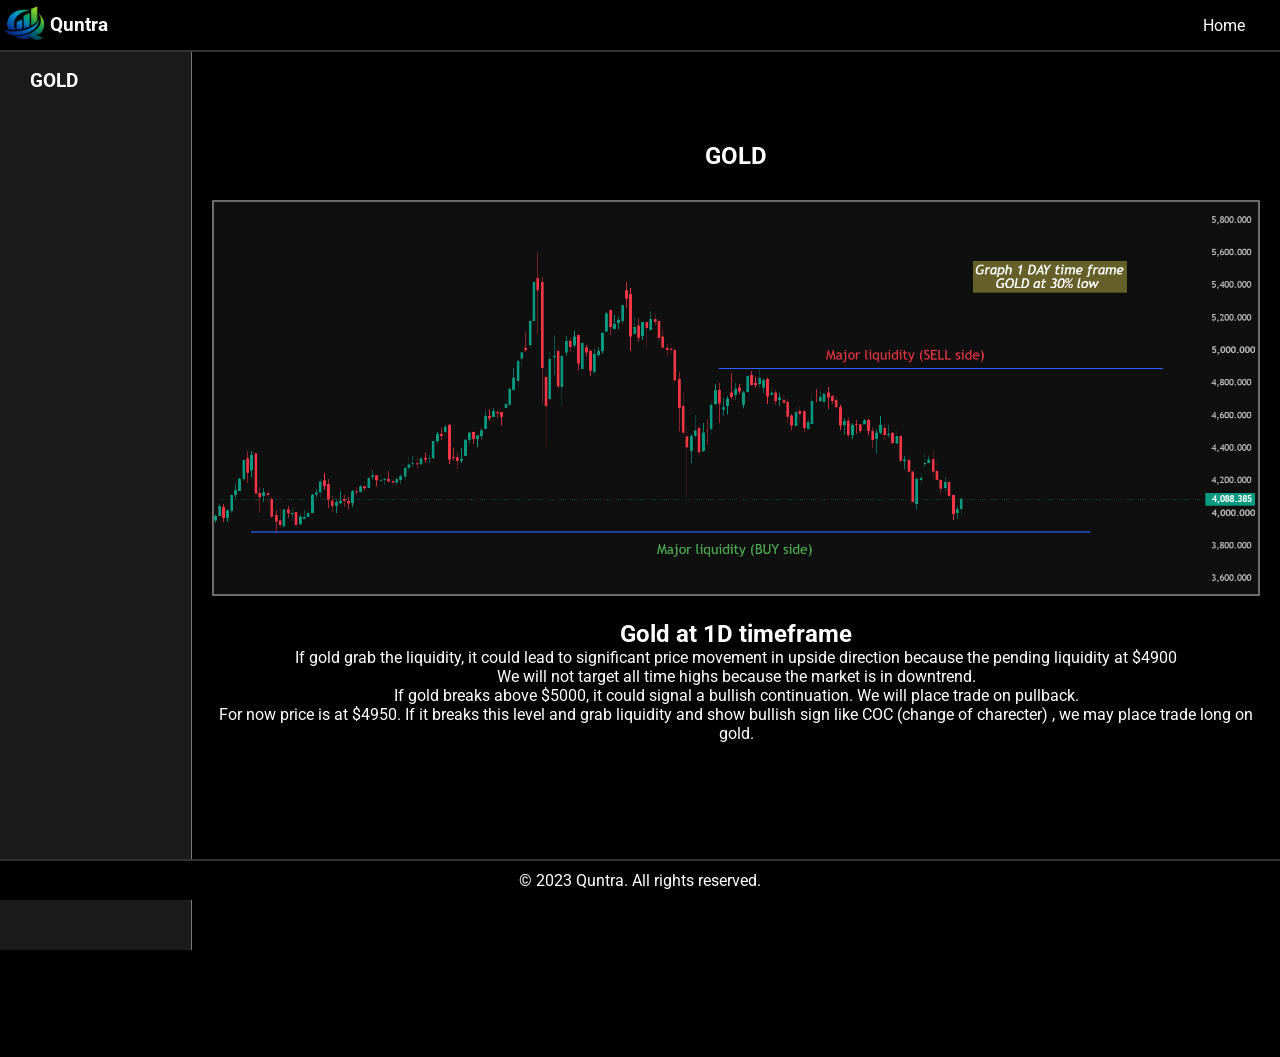
==== Trade analysis/index.html @ 70378144 "add files" ====
<!DOCTYPE html>
<html lang="en">
<head>
    <meta charset="UTF-8">
    <meta name="viewport" content="width=device-width, initial-scale=1.0">
    <title>Quntra - Trade Analysis</title>

    <link rel="stylesheet" href="/Css/trade.css">
    <link rel="icon" href="/Assets/logo.png" type="image/x-icon">
    <link rel="stylesheet" href="/Css/trade-media.css">
</head>
<body>

       <!-- Navigation bar -->
    <div  class="fixed">
        <nav class="navbar">

            <img src="/Assets/logo.png" width="50" height="50" alt="">
            <h3 class="h3" >Quntra</h3>

            <ul class="nav-links">
                <li><a href="/index.html">Home</a></li>
            </ul>
    </div>
    </nav>

    <!-- Main Content -->

    <section class="content"> 

        <div class="side">

            <h3 class="gold" ><a href="#gold">GOLD</a></h3>

        </div>

    </section>
    <section class="container"> 

        <div class="main">
            <h1 id="gold" >GOLD</h1>
            <img class="img" src="/Assets/gold1.png" width="1000px" height="400px" alt="">
            <h2>Gold at 1D timeframe</h2>
            <p>If gold grab the liquidity, it could lead to significant price movement in upside direction because the pending liquidity at $4900</p>
            <p>We will not target all time highs because the market is in downtrend.</p>
            <p>If gold breaks above $5000, it could signal a bullish continuation. We will place trade on pullback.</p>
            <p>For now price is at $4950. If it breaks this level and grab liquidity and show bullish sign like COC (change of charecter) , we may place trade long on gold.</p>
        </div>
        

    </section>


    <footer>
        <p>&copy; 2023 Quntra. All rights reserved.</p>
    </footer>
    
<script src="/Js/trade.js"></script>

</body>
</html>
---- Css/trade.css ----
/* universal styles for the About page */

@import url('https://fonts.googleapis.com/css2?family=Roboto:ital,wght@0,100..900;1,100..900&display=swap');

* {
    margin: 0;
    padding: 0;
    box-sizing: border-box;
    
}

body {
    font-family: 'Roboto', sans-serif;
    background-color: black;
    color: white;

}


/* Navigation Bar */


.fixed {
    position: sticky;
    top: 0;
    left: 0;
    width: 100%;
    z-index: 1000;
       padding-top: 0;
    margin-top: 0;
}

.navbar {
   
        background-color: #000000;
    /* margin: 10px; */
    display: flex;
    align-items: center;
    border-bottom: 2px solid #333;
   
}

.nav-links {
    list-style: none;
    display: flex;
    margin-left: auto;
    margin-right: 20px;
}

.nav-links a {
    color: white;
    text-decoration: none;
    padding: 10px 15px;
    transition: background-color 0.3s ease;
    border-radius: 10px;
    
}

.nav-links a:hover {
    background-color: #555555a0;
}

/* Main Content */

.side {
    margin-top: 50px;
    height: 100%;
    width: 15%;
    border-right: 1px solid #777777;
    background-color: #1a1a1a;
    padding: 20px;
    position: fixed;
    top: 0;
    left: 0;
    
}

.main {
    margin-top: 70px;
    margin-left: 15%;
    margin-bottom: 35px;
    padding: 20px;
    background-color: #000000;
    min-height: 100vh;
    text-align: center;
}

.side a {
    color: #ffffff;
   margin: 10px ;
  
    text-align: center;
    text-decoration: none;
}

/* footer */

footer {
    background-color: #000000;
    color: white;
    text-align: center;
    padding: 10px;
    position: fixed;
    bottom: 0;
    left: 0;
    width: 100%;
    border-top: 2px solid #333;
}


/* main */


.img {
    width: 100%;
    height: auto;
    margin-bottom: 20px;
    margin-top: 30px;
    border: 2px solid #706b6b;
}

h2 {
    text-align: center;
    flex-wrap: wrap;
    
    color: #ffffff;
}

p {
     text-align: center;
    flex-wrap: wrap;
    margin: 5px
    color: #ffffff;
}

/* back to top */


/* Back To Top Button */

#backToTop{
    position: fixed;
    bottom: 25px;
    right: 25px;
    width: 50px;
    height: 50px;
    border: none;
    border-radius: 50%;
    background: #d4af37;
    color: #fff;
    font-size: 24px;
    cursor: pointer;
    display: none;
    box-shadow: 0 4px 12px rgba(0,0,0,0.3);
    transition: 0.3s ease;
    z-index: 1000;
}

#backToTop:hover{
    background: #b89228;
    transform: translateY(-5px);
}
---- Css/trade-media.css ----
/* ==========================
   Mobile Responsive (768px)
   ========================== */

@media screen and (max-width: 768px) {


    .fixed {
        position: fixed;
        top: 0;
        left: 0;
        width: 100%;
        z-index: 9999;
        
    }

    /* .nav-links {
       margin-right: 70px;
    } */
.h3 {
    display: none;
}

.content {
    display: none;
}

.conatiner {
    width: 100%;
    padding: 0;
    
}

section div {
    width: 100%;
    padding: 0;
    text-align: center;
   
}

.sidebar {
    width: 100%;
    height: auto;
    margin: 0;
    padding: 0;
}

.gold {
    width: 100%;
    height: auto;
    text-align: center;
    margin-left: 50%;
}

.main {
    margin-top: 70px;
    margin-left: 0;
    padding: 10px;
    background-color: #000000;
}

.side {
    width: 100%;
    height: 20px;
    background-color: darkgrey;
}
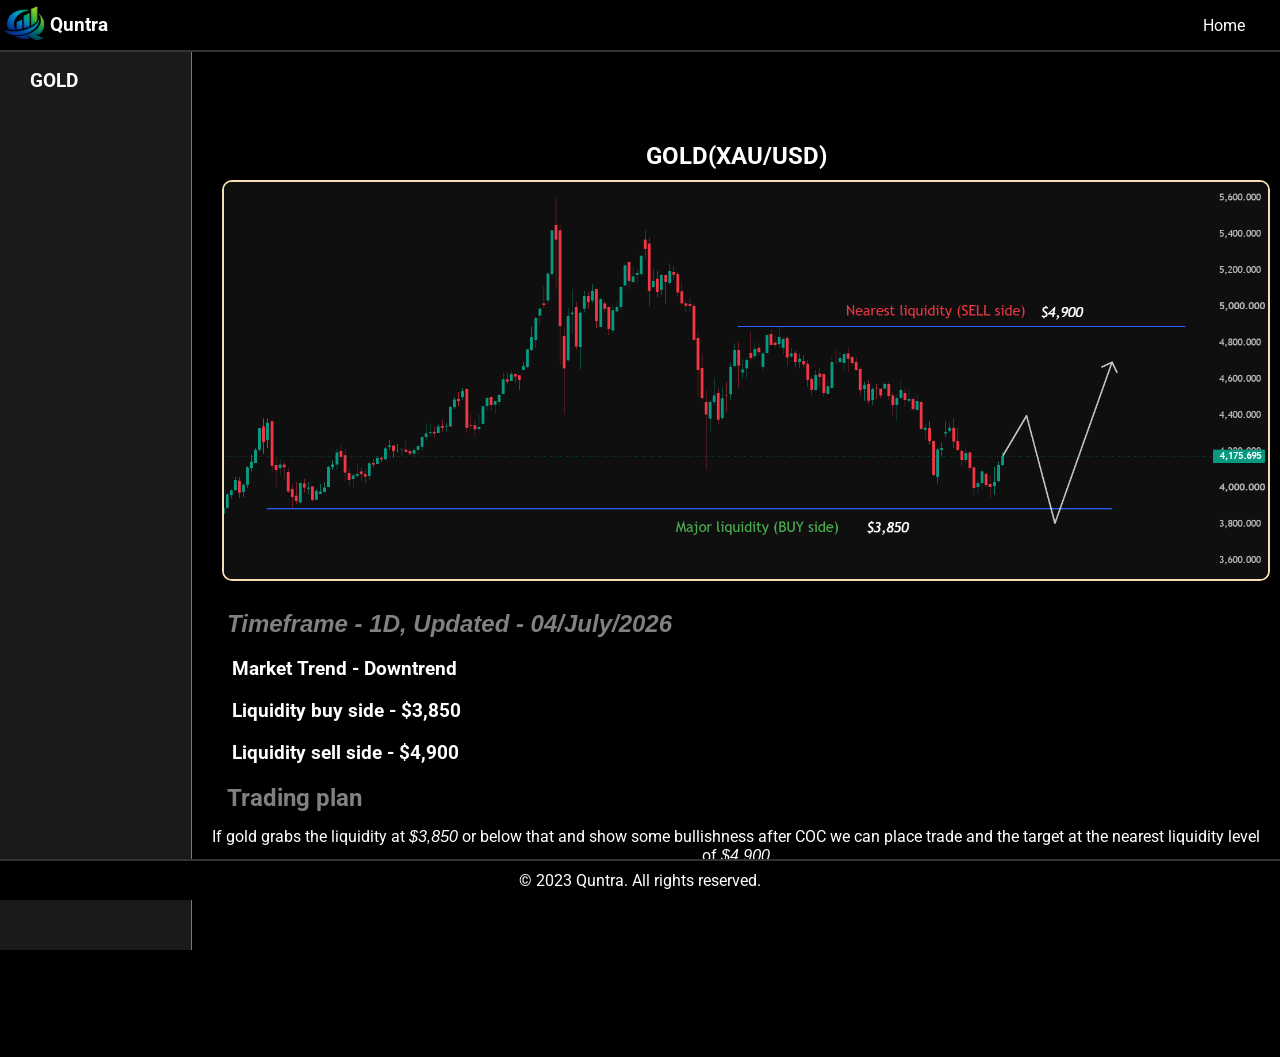
==== commit 1cb16163: "adding new files" ====
--- a/Trade analysis/index.html
+++ b/Trade analysis/index.html
@@ -5,9 +5,9 @@
     <meta name="viewport" content="width=device-width, initial-scale=1.0">
     <title>Quntra - Trade Analysis</title>
 
-    <link rel="stylesheet" href="/Css/trade.css">
-    <link rel="icon" href="/Assets/logo.png" type="image/x-icon">
-    <link rel="stylesheet" href="/Css/trade-media.css">
+    <link rel="stylesheet" href="trade.css">
+    <link rel="icon" href="logo.png" type="image/x-icon">
+    <link rel="stylesheet" href="trade-media.css">
 </head>
 <body>
 
@@ -15,7 +15,7 @@
     <div  class="fixed">
         <nav class="navbar">
 
-            <img src="/Assets/logo.png" width="50" height="50" alt="">
+            <img src="logo.png" width="50" height="50" alt="">
             <h3 class="h3" >Quntra</h3>
 
             <ul class="nav-links">
@@ -38,13 +38,14 @@
     <section class="container"> 
 
         <div class="main">
-            <h1 id="gold" >GOLD</h1>
-            <img class="img" src="/Assets/gold1.png" width="1000px" height="400px" alt="">
-            <h2>Gold at 1D timeframe</h2>
-            <p>If gold grab the liquidity, it could lead to significant price movement in upside direction because the pending liquidity at $4900</p>
-            <p>We will not target all time highs because the market is in downtrend.</p>
-            <p>If gold breaks above $5000, it could signal a bullish continuation. We will place trade on pullback.</p>
-            <p>For now price is at $4950. If it breaks this level and grab liquidity and show bullish sign like COC (change of charecter) , we may place trade long on gold.</p>
+            <h1 id="gold" >GOLD(XAU/USD)</h1>
+            <img class="img" src="GOLD.png" alt="Xau/usd">
+            <h2><i>Timeframe - 1D, Updated - 04/July/2026</i></h2>
+            <h3 class="overview" > Market Trend - Downtrend </h3>
+            <h3 class="overview" >Liquidity buy side - $3,850 </h3>
+            <h3 class="overview" >Liquidity sell side - $4,900 </h3>
+          <h2>Trading plan</h2>
+          <p>If gold grabs the liquidity at <i>$3,850</i> or below that and show some bullishness after COC we can place trade and the target at the nearest liquidity level of <i>$4,900</i></p>
         </div>
         
 
--- a/Trade analysis/trade.css
+++ b/Trade analysis/trade.css
@@ -0,0 +1,137 @@
+/* universal styles for the About page */
+
+@import url('https://fonts.googleapis.com/css2?family=Roboto:ital,wght@0,100..900;1,100..900&display=swap');
+
+* {
+    margin: 0;
+    padding: 0;
+    box-sizing: border-box;
+    
+}
+
+body {
+    font-family: 'Roboto', sans-serif;
+    background-color: black;
+    color: white;
+
+}
+
+
+/* Navigation Bar */
+
+
+.fixed {
+    position: sticky;
+    top: 0;
+    left: 0;
+    width: 100%;
+    z-index: 1000;
+       padding-top: 0;
+    margin-top: 0;
+}
+
+.navbar {
+   
+        background-color: #000000;
+    /* margin: 10px; */
+    display: flex;
+    align-items: center;
+    border-bottom: 2px solid #333;
+   
+}
+
+.nav-links {
+    list-style: none;
+    display: flex;
+    margin-left: auto;
+    margin-right: 20px;
+}
+
+.nav-links a {
+    color: white;
+    text-decoration: none;
+    padding: 10px 15px;
+    transition: background-color 0.3s ease;
+    border-radius: 10px;
+    
+}
+
+.nav-links a:hover {
+    background-color: #555555a0;
+}
+
+/* Main Content */
+
+.side {
+    margin-top: 50px;
+    height: 100%;
+    width: 15%;
+    border-right: 1px solid #777777;
+    background-color: #1a1a1a;
+    padding: 20px;
+    position: fixed;
+    top: 0;
+    left: 0;
+    
+}
+
+.main {
+    margin-top: 70px;
+    margin-left: 15%;
+    margin-bottom: 35px;
+    padding: 20px;
+    background-color: #000000;
+    min-height: 100vh;
+    text-align: center;
+}
+
+.side a {
+    color: #ffffff;
+   margin: 10px ;
+  
+    text-align: center;
+    text-decoration: none;
+}
+
+/* footer */
+
+footer {
+    background-color: #000000;
+    color: white;
+    text-align: center;
+    padding: 10px;
+    position: fixed;
+    bottom: 0;
+    left: 0;
+    width: 100%;
+    border-top: 2px solid #333;
+}
+
+
+/* main */
+
+.img {
+    width: 100%;
+    margin: 10px;
+    border-radius: 10px;
+    border: 2px solid wheat;
+}
+
+h2{
+    text-align: start;
+    color: grey;
+    margin: 15px;
+   
+}
+
+.overview {
+    display: flex;
+    justify-content: space-between;
+    text-align: center;
+    margin: 20px;
+   
+   
+}
+
+
+
--- a/Trade analysis/trade-media.css
+++ b/Trade analysis/trade-media.css
@@ -0,0 +1,66 @@
+/* ==========================
+   Mobile Responsive (768px)
+   ========================== */
+
+@media screen and (max-width: 768px) {
+
+
+    .fixed {
+        position: fixed;
+        top: 0;
+        left: 0;
+        width: 100%;
+        z-index: 9999;
+        
+    }
+
+    /* .nav-links {
+       margin-right: 70px;
+    } */
+.h3 {
+    display: none;
+}
+
+.content {
+    display: none;
+}
+
+.conatiner {
+    width: 100%;
+    padding: 0;
+    
+}
+
+section div {
+    width: 100%;
+    padding: 0;
+    text-align: center;
+   
+}
+
+.sidebar {
+    width: 100%;
+    height: auto;
+    margin: 0;
+    padding: 0;
+}
+
+.gold {
+    width: 100%;
+    height: auto;
+    text-align: center;
+    margin-left: 50%;
+}
+
+.main {
+    margin-top: 70px;
+    margin-left: 0;
+    padding: 10px;
+    background-color: #000000;
+}
+
+.side {
+    width: 100%;
+    height: 20px;
+    background-color: darkgrey;
+}
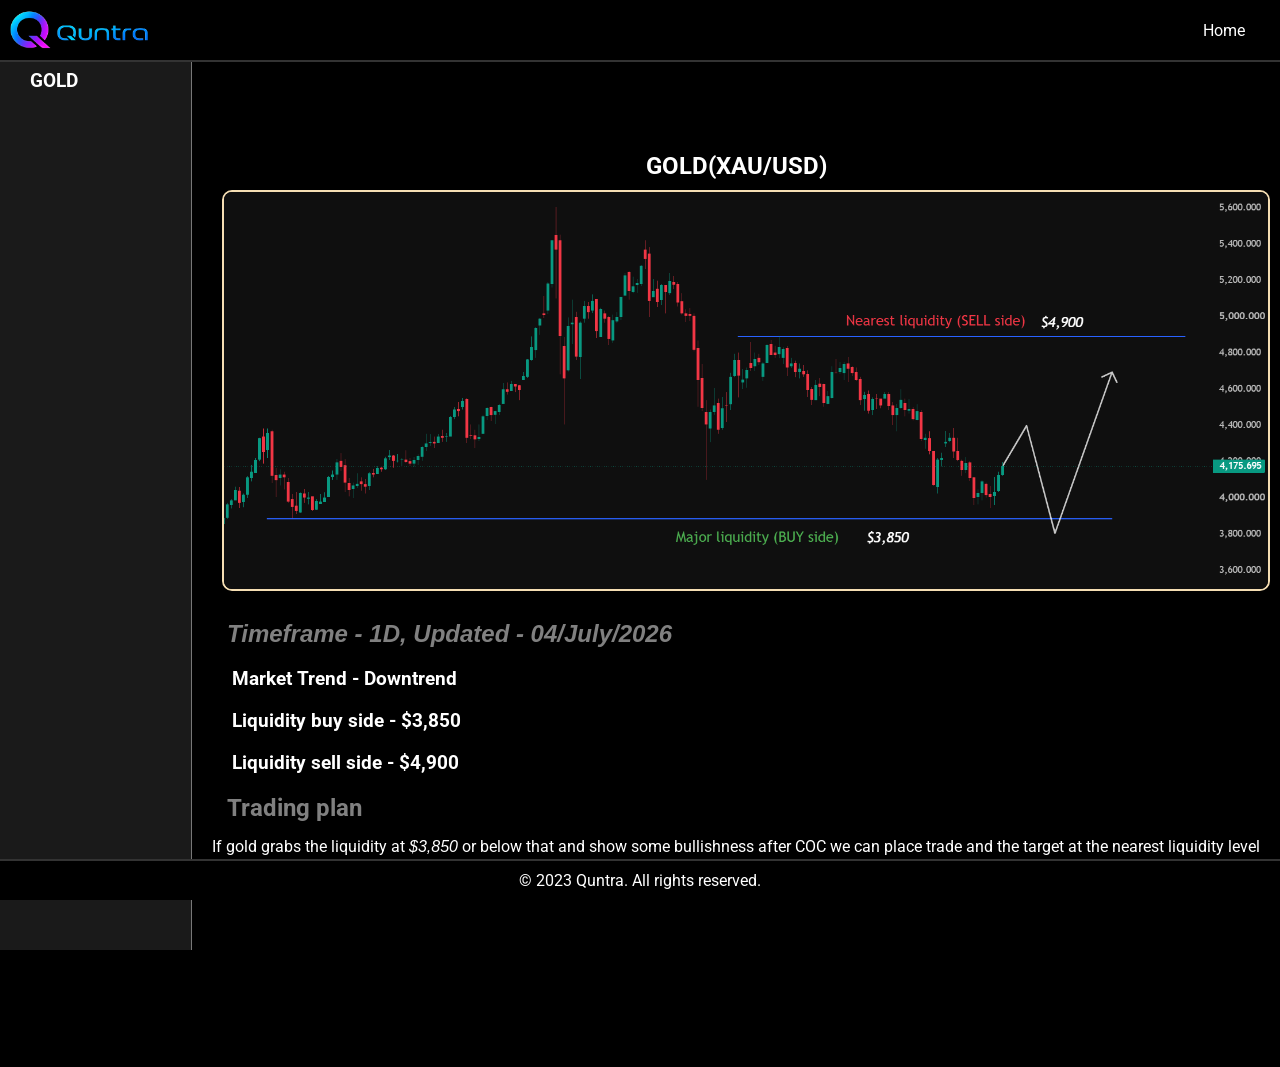
==== commit b5e26285: "adding new files" ====
--- a/Trade analysis/index.html
+++ b/Trade analysis/index.html
@@ -5,9 +5,9 @@
     <meta name="viewport" content="width=device-width, initial-scale=1.0">
     <title>Quntra - Trade Analysis</title>
 
-    <link rel="stylesheet" href="trade.css">
-    <link rel="icon" href="logo.png" type="image/x-icon">
-    <link rel="stylesheet" href="trade-media.css">
+    <link rel="stylesheet" href="css/trade.css">
+   <link rel="shortcut icon" href="/assets/logo3.png" type="image/x-icon">
+    <link rel="stylesheet" href="css/trade-media.css">
 </head>
 <body>
 
@@ -15,11 +15,11 @@
     <div  class="fixed">
         <nav class="navbar">
 
-            <img src="logo.png" width="50" height="50" alt="">
-            <h3 class="h3" >Quntra</h3>
+            <img class="logo" src="assets/logo2.png" width="" height="40" alt="">
+           
 
             <ul class="nav-links">
-                <li><a href="/index.html">Home</a></li>
+                <li><a href="../index.html">Home</a></li>
             </ul>
     </div>
     </nav>
@@ -39,7 +39,7 @@
 
         <div class="main">
             <h1 id="gold" >GOLD(XAU/USD)</h1>
-            <img class="img" src="GOLD.png" alt="Xau/usd">
+            <img class="img" src="assets/GOLD.png" alt="Xau/usd">
             <h2><i>Timeframe - 1D, Updated - 04/July/2026</i></h2>
             <h3 class="overview" > Market Trend - Downtrend </h3>
             <h3 class="overview" >Liquidity buy side - $3,850 </h3>
@@ -56,7 +56,7 @@
         <p>&copy; 2023 Quntra. All rights reserved.</p>
     </footer>
     
-<script src="/Js/trade.js"></script>
+<script src="js/trade.js"></script>
 
 </body>
-</html>+</html>
--- a/Trade analysis/css/trade.css
+++ b/Trade analysis/css/trade.css
@@ -0,0 +1,142 @@
+/* universal styles for the About page */
+
+@import url('https://fonts.googleapis.com/css2?family=Roboto:ital,wght@0,100..900;1,100..900&display=swap');
+
+* {
+    margin: 0;
+    padding: 0;
+    box-sizing: border-box;
+    
+}
+
+body {
+    font-family: 'Roboto', sans-serif;
+    background-color: black;
+    color: white;
+
+}
+
+
+/* Navigation Bar */
+
+
+.fixed {
+    
+    position: sticky;
+    top: 0;
+    left: 0;
+    width: 100%;
+    z-index: 1000;
+       padding-top: 0;
+    margin-top: 0;
+}
+
+.navbar {
+   
+        background-color: #000000;
+    /* margin: 10px; */
+    display: flex;
+    align-items: center;
+    border-bottom: 2px solid #333;
+   
+}
+
+.nav-links {
+    list-style: none;
+    display: flex;
+    margin-left: auto;
+    margin-right: 20px;
+}
+
+.nav-links a {
+    color: white;
+    text-decoration: none;
+    padding: 10px 15px;
+    transition: background-color 0.3s ease;
+    border-radius: 10px;
+    
+}
+
+.nav-links a:hover {
+    background-color: #555555a0;
+}
+
+.logo {
+    margin: 10px;
+}
+
+/* Main Content */
+
+.side {
+    margin-top: 50px;
+    height: 100%;
+    width: 15%;
+    border-right: 1px solid #777777;
+    background-color: #1a1a1a;
+    padding: 20px;
+    position: fixed;
+    top: 0;
+    left: 0;
+    
+}
+
+.main {
+    margin-top: 70px;
+    margin-left: 15%;
+    margin-bottom: 35px;
+    padding: 20px;
+    background-color: #000000;
+    min-height: 100vh;
+    text-align: center;
+}
+
+.side a {
+    color: #ffffff;
+   margin: 10px ;
+  
+    text-align: center;
+    text-decoration: none;
+}
+
+/* footer */
+
+footer {
+    background-color: #000000;
+    color: white;
+    text-align: center;
+    padding: 10px;
+    position: fixed;
+    bottom: 0;
+    left: 0;
+    width: 100%;
+    border-top: 2px solid #333;
+}
+
+
+/* main */
+
+.img {
+    width: 100%;
+    margin: 10px;
+    border-radius: 10px;
+    border: 2px solid wheat;
+}
+
+h2{
+    text-align: start;
+    color: grey;
+    margin: 15px;
+   
+}
+
+.overview {
+    display: flex;
+    justify-content: space-between;
+    text-align: center;
+    margin: 20px;
+   
+   
+}
+
+
+
--- a/Trade analysis/css/trade-media.css
+++ b/Trade analysis/css/trade-media.css
@@ -0,0 +1,66 @@
+/* ==========================
+   Mobile Responsive (768px)
+   ========================== */
+
+@media screen and (max-width: 768px) {
+
+
+    .fixed {
+        position: fixed;
+        top: 0;
+        left: 0;
+        width: 100%;
+        z-index: 9999;
+        
+    }
+
+    /* .nav-links {
+       margin-right: 70px;
+    } */
+.h3 {
+    display: none;
+}
+
+.content {
+    display: none;
+}
+
+.conatiner {
+    width: 100%;
+    padding: 0;
+    
+}
+
+section div {
+    width: 100%;
+    padding: 0;
+    text-align: center;
+   
+}
+
+.sidebar {
+    width: 100%;
+    height: auto;
+    margin: 0;
+    padding: 0;
+}
+
+.gold {
+    width: 100%;
+    height: auto;
+    text-align: center;
+    margin-left: 50%;
+}
+
+.main {
+    margin-top: 70px;
+    margin-left: 0;
+    padding: 10px;
+    background-color: #000000;
+}
+
+.side {
+    width: 100%;
+    height: 20px;
+    background-color: darkgrey;
+}
